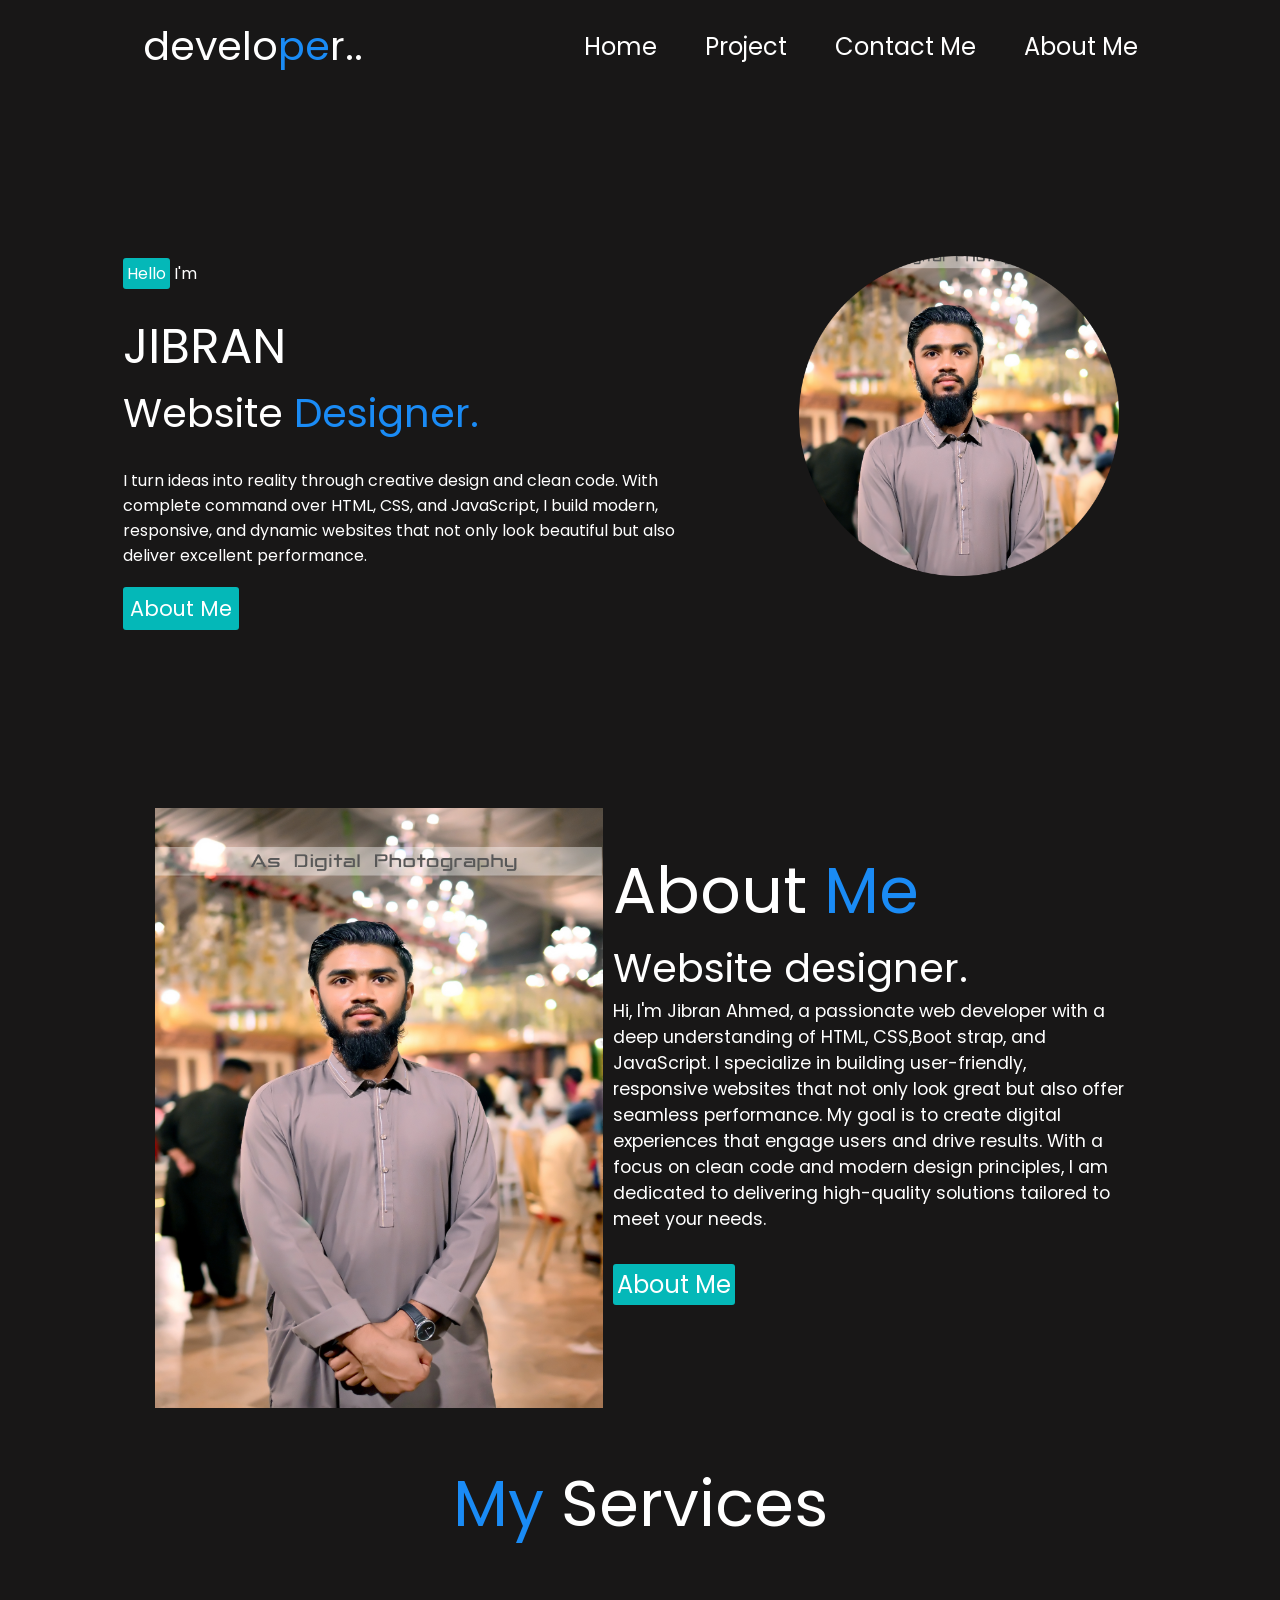
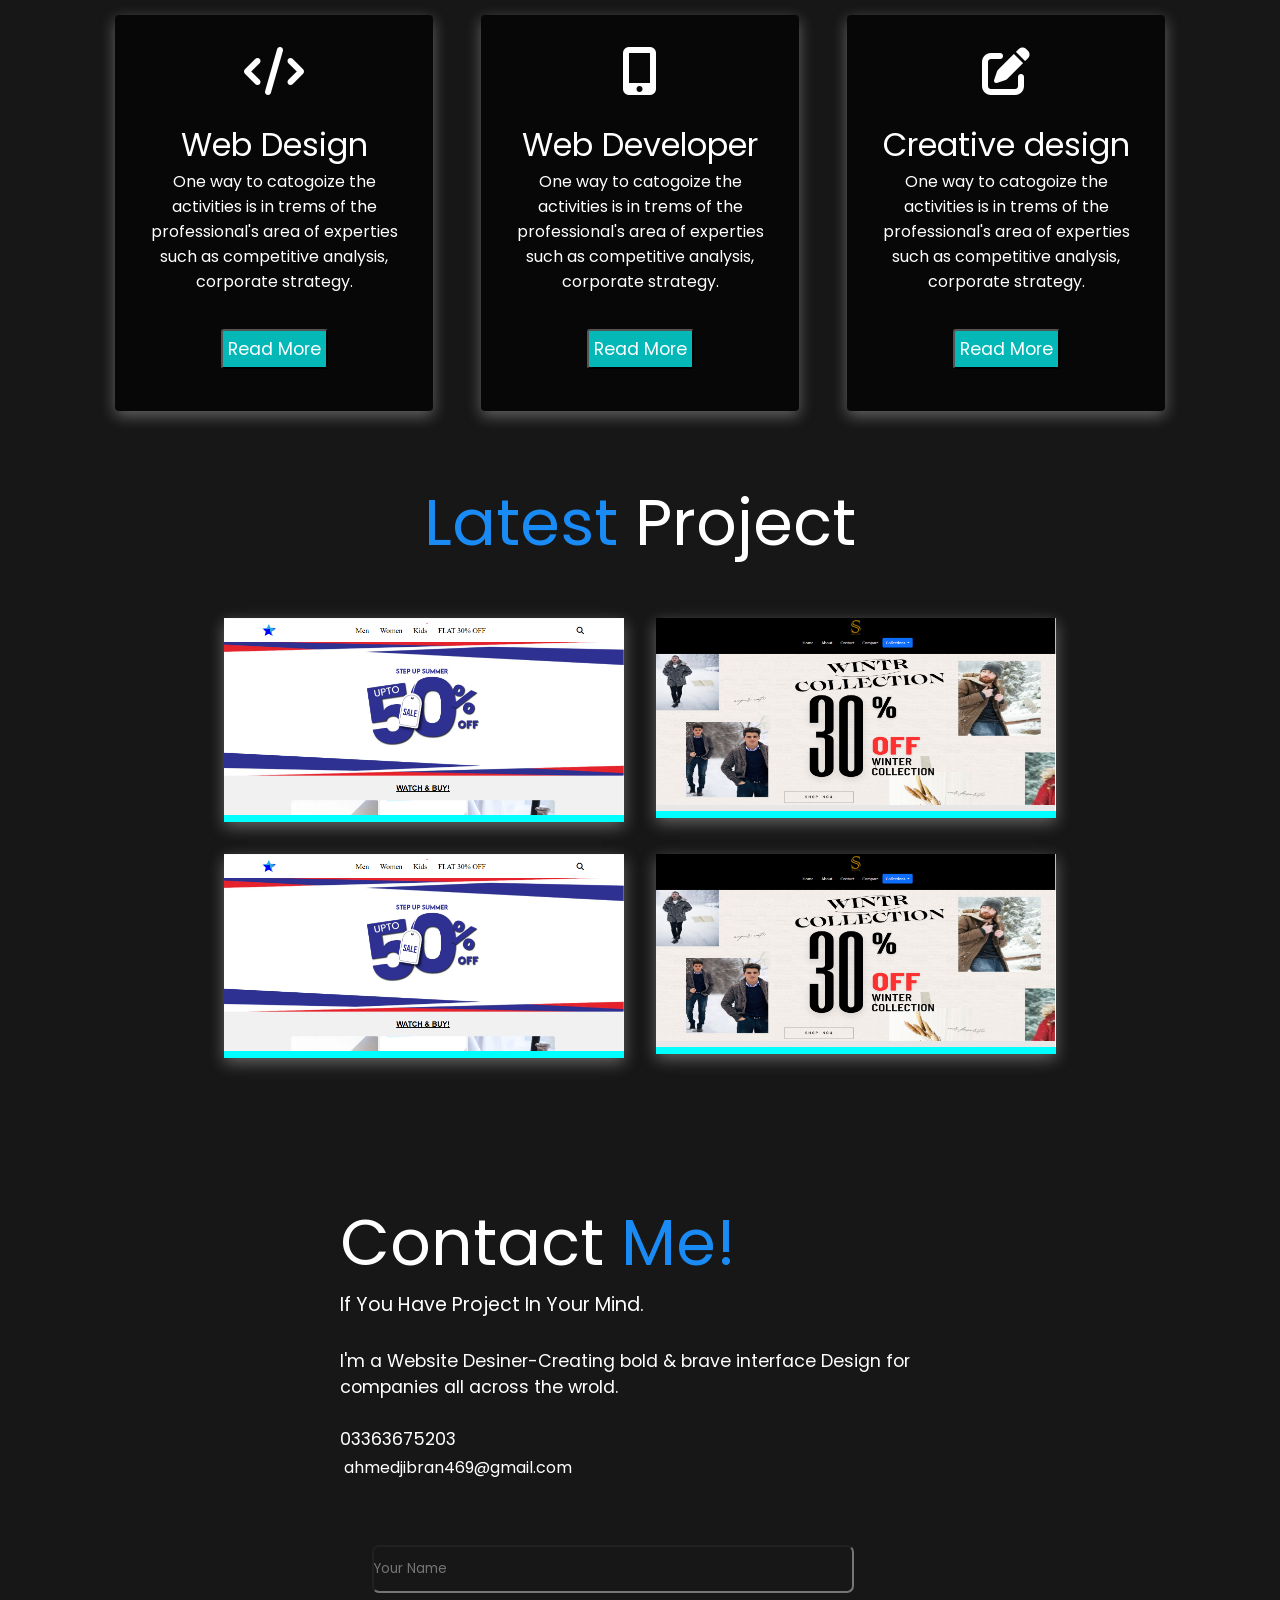
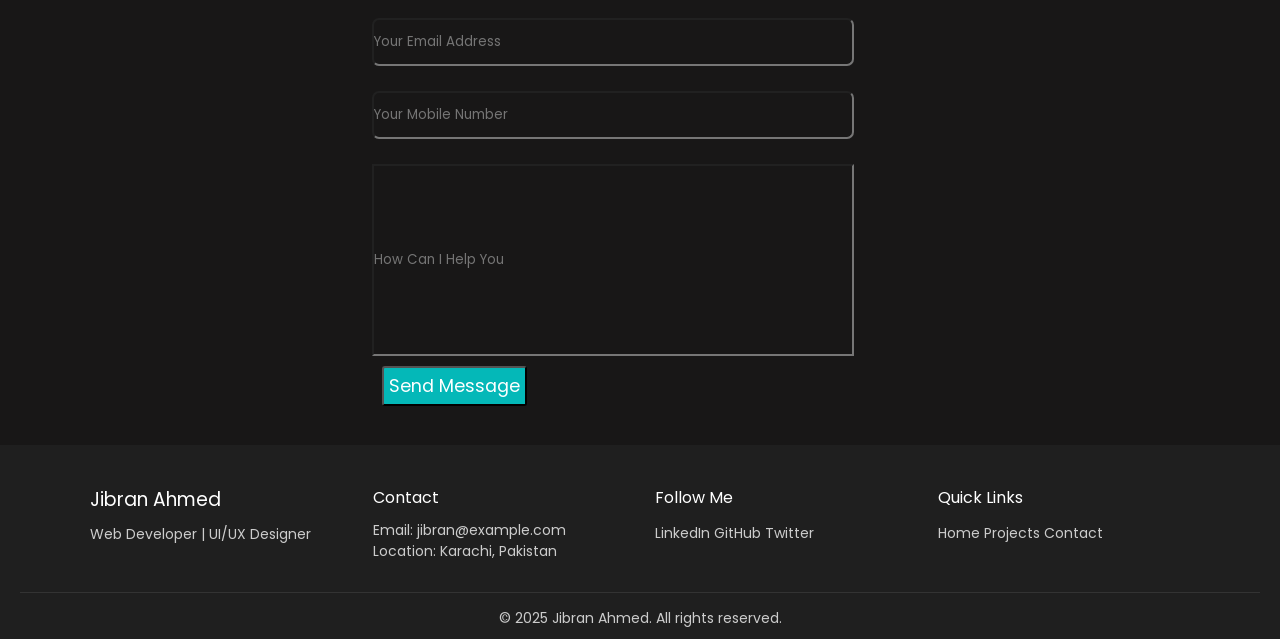
==== index.html @ 89db4c16 "port" ====
<!DOCTYPE html>
<html lang="en">

<head>
    <meta charset="UTF-8">
    <meta name="viewport" content="width=device-width, initial-scale=1.0">
    <title>jiban portfolio</title>
    <link rel="stylesheet" href="./styles.css">
    <link rel="stylesheet" href="./responsive.css">
    <link rel="stylesheet" href="https://cdnjs.cloudflare.com/ajax/libs/font-awesome/6.7.2/css/all.min.css"
        integrity="sha512-Evv84Mr4kqVGRNSgIGL/F/aIDqQb7xQ2vcrdIwxfjThSH8CSR7PBEakCr51Ck+w+/U6swU2Im1vVX0SVk9ABhg=="
        crossorigin="anonymous" referrerpolicy="no-referrer" />
    <link rel="preconnect" href="https://fonts.googleapis.com">
    <link rel="preconnect" href="https://fonts.gstatic.com" crossorigin>
    <link
        href="https://fonts.googleapis.com/css2?family=Alfa+Slab+One&family=Poetsen+One&family=Poppins:ital,wght@0,100;0,200;0,300;0,400;0,500;0,600;0,700;0,800;0,900;1,100;1,200;1,300;1,400;1,500;1,600;1,700;1,800;1,900&family=Roboto:ital,wght@0,100..900;1,100..900&family=Special+Gothic+Condensed+One&family=Special+Gothic+Expanded+One&display=swap"
        rel="stylesheet">
</head>

<body>
    <!-- ==============================navbar------------------------- -->
    <nav>
        <div class="logo">
            <p class="ja3">develo<a class="logp" href="#">pe</a>r..</p>
        </div>
        <div class="link" id="navLinks">
            <a href="./index.html">Home</a>
            <a href="./project.html">Project</a>
            <a href="./contact.html">Contact Me</a>
            <a href="./about.html">About Me</a>

        </div>
        <div class="hamburger" onclick="toggleMenu()">
            <span></span>
            <span></span>
            <span></span>
        </div>
    </nav>
    <!-- ==============================navbar------------------------- -->

    <main>
        <div class="mcontainer">
            <div class="liftcon">
                <div class="ooimg"><img src="./New folder/ASD_5774.png" width="100%" height="100%" alt=""></div>
                <p> <a class="colorb" href="#">  Hello</a> I'm</p> <br>
                <p class="ja1"> JIBRAN </p>
                <p class="ja">Website <a class="txtb" href="#">Designer.</a></p><br>
                <p class="lo">I turn ideas into reality through creative design and clean code. With complete command
                    over HTML, CSS, and JavaScript, I build modern, responsive, and dynamic websites that not only look
                    beautiful but also deliver excellent performance.</p><br>
                <a class="colorb2" href="#">About Me</a>

            </div>
            <div class="rightcon">
                <div class="radius"><img src="./New folder/ASD_5774.png" width="80%" height="80%" alt=""></div>
            </div>
        </div>

        <div class="secondcontainer">
            <div class="rightcon2">
                <img src="./New folder/ji.jpg" width="100%" height="100%" alt="">
            </div>
            <div class="liftcon2">
                <p> </p> <br>
                <p class="am"> About <a class="mecolor" href="#">Me</a> </p>
                <p class="wd">Website designer.</p>
                <p class="content">Hi, I'm Jibran Ahmed, a passionate web developer with a deep understanding of HTML,
                    CSS,Boot strap,
                    and JavaScript. I specialize in building user-friendly, responsive websites that not only look great
                    but also offer seamless performance. My goal is to create digital experiences that engage users and
                    drive results. With a focus on clean code and modern design principles, I am dedicated to delivering
                    high-quality solutions tailored to meet your needs.</p><br>
                <a class="colorb" href="#">About Me</a>

            </div>
        </div>

        <div class="serhead">
            <p class="am1"><a class="mecolor1" href="#">My</a> Services</p>
        </div>
        <div class="cardbox">
            <div class="card">
                <i class="fa-solid fa-code"></i>
                <br>
                <br>
                <h1>Web Design</h1>
                <p> One way to catogoize the activities is in trems of the professional's area of experties such as
                    competitive analysis, corporate strategy.</p><br>
                <button>Read More </button>
            </div>
            <div class="card">
                <i class="fa-solid fa-mobile-screen-button"></i>
                <br>
                <br>
                <h1>Web Developer</h1>
                <p> One way to catogoize the activities is in trems of the professional's area of experties such as
                    competitive analysis, corporate strategy.</p><br>
                <button>Read More </button>
            </div>
            <div class="card">
                <i class="fa-solid fa-pen-to-square"></i>
                <br>
                <br>
                <h1>Creative design</h1>
                <p> One way to catogoize the activities is in trems of the professional's area of experties such as
                    competitive analysis, corporate strategy.</p><br>
                <button>Read More </button>
            </div>

        </div>

        <div class="serhead">
        <p class="am1"><a class="mecolor1" href="#">Latest</a> Project</p>
        </div>
        <div class="prodbox">
          <a href="file:///C:/Users/Touqeer/Desktop/let/index.html"> <div class="project"> <img src="./Screenshot 2025-06-18 022036.png" width="100%"  alt=""></div></a> 
          <a href="https://project-final-b1cu.vercel.app/">   <div class="project"><img src="./Screenshot 2025-06-18 022215.png" width="100%" alt=""></div></a> 
            
        </div>
        <div class="prodbox">
            <a href="file:///C:/Users/Touqeer/Desktop/let/index.html"> <div class="project"> <img src="./Screenshot 2025-06-18 022036.png" width="100%"  alt=""></div></a>
            <a href="https://project-final-b1cu.vercel.app/"> <div class="project"><img src="./Screenshot 2025-06-18 022215.png" width="100%" alt=""></div></a>
            
        </div>


        <div class="contactbox">
            <div class="contect">
                <div class="info">
                    <p> </p> <br>
                    <p class="am"> Contact <a class="mecolor" href="#">Me!</a> </p>
                    <p class=""><b><strong>If You Have Project In Your Mind.</strong></b></p>
                    <br>
                    
                    <p class="content">I'm a Website Desiner-Creating bold & brave interface
                        Design for companies all across the wrold. 
                        <br>
                        <br>
                        03363675203
                    </p>
                    <a class="colorlast" href="#">ahmedjibran469@gmail.com</a>
                    <br>

    
                </div>
                
            </div>

            <div class="place">
                <input class="name" type="text" placeholder="Your Name "><br>
                <br>
                <input  class="name"type="text" placeholder="Your Email Address "><br>
                <br>
                <input class="name"type="text" placeholder="Your Mobile Number "><br>
                <br>
                <input class="help"type="text" placeholder="How Can I Help You "><br>
                <button>Send Message</button>
            </div>
        </div>

    </main>
    <footer class="footer">
        <div class="footer-container">
          
          <div class="footer-about">
            <h3>Jibran Ahmed</h3>
            <p>Web Developer | UI/UX Designer </p>
          </div>
      
          <div class="footer-contact">
            <h4>Contact</h4>
            <p>Email: jibran@example.com</p>
            <p>Location: Karachi, Pakistan</p>
          </div>
      
          <div class="footer-social">
            <h4>Follow Me</h4>
            <a href="#" target="_blank">LinkedIn</a>
            <a href="#" target="_blank">GitHub</a>
            <a href="#" target="_blank">Twitter</a>
          </div>
      
          <div class="footer-nav">
            <h4>Quick Links</h4>
            <a href="#home">Home</a>
            <a href="#projects">Projects</a>
            <a href="#contact">Contact</a>
          </div>
        </div>
      
        <div class="footer-bottom">
          <p>© 2025 Jibran Ahmed. All rights reserved.</p>
        </div>
      </footer>
      

    <script src="./script.js"></script>


    
</body>

</html>
---- styles.css ----
@import url('https://fonts.googleapis.com/css2?family=Poppins:ital,wght@0,100;0,200;0,300;0,400;0,500;0,600;0,700;0,800;0,900;1,100;1,200;1,300;1,400;1,500;1,600;1,700;1,800;1,900&family=Special+Gothic+Condensed+One&family=Special+Gothic+Expanded+One&display=swap');

/* =====================================navbar========================================= */
* {
    box-sizing: border-box;
    padding: 0;
    margin: 0;
    color: white;
    font-family: "Poppins", sans-serif;
    font-weight: 400;
    font-style: normal;
/* font-size: 1.1rem; */
}

nav {
    width: 100%;
    background-color: rgb(24, 23, 23);
    display: flex;
    justify-content: space-around;
    padding: 1rem 2rem;
    
}

.logo {
    color: white;
    font-size: 2.5rem;

}

.radius {
    width: 400px;
    height: 400px;
    border-radius: 50%;
    /* border: 3px solid red; */
}

.link {
    display: flex;
    gap: 3rem;
    align-items: center;


}

.link a {
    list-style: none;
    color: white;
    text-decoration: none;
    font-size: 1.5rem;
}

.hamburger span {
    width: 25px;
    height: 3px;
    background-color: rgb(253, 253, 253);
}

.hamburger {
    margin-top: 20px;
    align-items: center;
    display: none;
    color: white;
    cursor: pointer;
    flex-direction: column;
    gap: 5px;
}





/* =====================================navbar========================================= */


main {
    min-height: calc(100vh - 75px - 10vh);
    /* width: 110vw; */
    background-color: rgb(24, 23, 23);
}

/* =================================================== */
.mcontainer {
    height: 700px;

    width: 100%;
    /* border: 2px solid red; */
   
    display: flex;
    justify-content: center;
    align-items: center;
    gap: 10px;
}
.ooimg{
    height: 150px;
    width: 150px;
    /* background-color: aqua; */
    position: absolute;
    left: 6vw;
    top: 15%;
    display: none;
}

.liftcon {
    height: auto;
    width: 47vw;
    align-items: center;
    padding: 4rem 0px;
    /* background-color: red; */
    /* border: 2px solid red; */
}

.rightcon {
    height: 500px;
    width: 33vw;
    padding: 4rem 4rem;
    /* border: 2px solid rgb(0, 255, 64); */
    align-items: center;
    /* background-color:blue; */
}

/* ============================================ */
.secondcontainer {
    height: auto;
    width: 100%;
    /* background-color: rgb(43, 42, 42); */
    display: flex;
    justify-content: center;
    padding: 1rem;
    gap: 10px;
    
}

.liftcon2 {
    height: auto;
    width: 40vw;
    /* background-color: red; */
    font-size: 1.5rem;
    /* border: 2px solid blue; */
}

.rightcon2 {
    height: 600px;
    width: 35vw;
    /* background-color: blue;
    border: 2px solid blue; */
}

.am {
    font-size: 4rem;
}
.am1 {
    font-size: 4rem;
}
.cerdp{
    font-size: 2rem;
}
.ja {
    font-size: 2.5rem;
}
.ja3 {
    font-size: 2.5rem;
}
.ja1 {
    font-size: 3rem;
    
}

.content{
    font-size: 1rem;
}
.wd{
    font-size: 2.5rem;
}
.mecolor{
    color: rgb(26, 139, 245);
    text-decoration: none;
    font-size: 4rem;
}
.mecolor1{
    color: rgb(26, 139, 245);
    text-decoration: none;
    font-size: 4rem;
}
.serhead {
    text-align: center;
    padding-bottom: 2rem;
    padding-top: 2rem;
    /* border: 2px solid rgb(241, 245, 5); */
}
.colorlast{
    text-decoration: none;
    font-size: 1rem;
    padding: 4px;
    border-radius: 3px;

}


.colorb {
    text-decoration: none;
    background-color: rgb(4, 184, 184);
    padding: 4px;
    border-radius: 3px;

}
.txtb{
    color: rgb(26, 139, 245);
    text-decoration: none;
    font-size: 2.5rem;
}
.logp{
    color: rgb(26, 139, 245);
    text-decoration: none;
    font-size: 2.5rem;
}

.colorb2 {
    text-decoration: none;
    background-color: rgb(4, 184, 184);
    font-size: 1.3rem;
    border-radius: 3px;
    padding: 7px;
}

.cardbox {
    height: auto;
    width: 100%;
    display: flex;
    justify-content: center;
    gap: 3rem;
    background-color: rgb(24, 23, 23);
    flex-wrap: wrap;
    /* border: 2px solid pink; */
    padding: 2rem;
}

.card {
    margin: 0rem 0px ;
    padding: 2rem;
    height: auto;
    width: 318px;
    /* border: 2px solid rgb(129, 129, 129); */
    font-size: 1rem;
    border-radius:4px ;
    text-align: center;
    background-color: rgb(7, 7, 7);
    box-shadow: rgba(243, 242, 242, 0.35) 0px 5px 15px;
   
}
button{
    width: 7vw;
    height: 30px;
    border-radius: 3px;
    background-color:  rgb(4, 184, 184); 
    font-family:1.1rem;
    margin: 10px;
}
.cardbox .card .fa-solid {
    font-size: 3rem;
}
.project{
    width: 400px;
    height: auto;
    background-color: aqua;
    box-shadow: rgba(243, 242, 242, 0.35) 0px 5px 15px;
}
.prodbox{
    height: auto;
    width: 100%;
    display: flex;
    justify-content: center;
    gap: 2rem;
    /* border: 2px solid orange; */
    padding: 1rem;
    flex-wrap: wrap;

}
.contactbox{
    height: auto;
    width: 100%;
    display: flex;
    justify-content: center;
    gap: 2rem;
    
    padding-top: 8rem;
    flex-wrap: wrap;
    padding: 2rem;
    
}
.name{
    width: 90%;
    height: 3rem;
    border-radius: 7px;
    background-color: rgb(24, 23, 23);
    
}
.help{
    width: 90%;
    height: 12rem;
    background-color: rgb(24, 23, 23);
}
.place{
    padding: 2rem;
    height: 500px;
    width: 600px;
    /* border: 2px solid white; */

}
.info{
    margin-top: 60px;
    height: auto;
    width: 600px;
    /* background-color: red; */
    font-size: 1.2rem;
    /* border: 2px solid rgb(208, 255, 0); */

}
button{
    height: auto;
    width: auto;
    font-size: 1.1rem;
    padding: 5px;
}
.content{
    font-size: 1.1rem;
}





.footer {
    background-color: #1f1f1f;
    color: #fff;
    padding: 40px 20px 10px;
    font-family: Arial, sans-serif;
  }
  
  .footer-container {
    display: grid;
    grid-template-columns: repeat(auto-fit, minmax(200px, 1fr));
    gap: 30px;
    max-width: 1100px;
    margin: auto;
  }
  
  .footer h3, .footer h4 {
    color: #ffffff;
    margin-bottom: 10px;
  }
  
  .footer p, .footer a {
    color: #ccc;
    text-decoration: none;
    font-size: 14px;
  }
  
  .footer a:hover {
    color: #00bcd4;
  }
  
  .footer-bottom {
    text-align: center;
    margin-top: 30px;
    border-top: 1px solid #333;
    padding-top: 15px;
    font-size: 13px;
    color: #888;
  }
---- responsive.css ----
@media(max-width:900px) {
    body {
        background-color: brown;
    }
.rightcon {
    display: none;
}
    nav .link {
        display:none;
        width: 150px;
        background-color: rgb(53, 48, 48);
        position: absolute;
        flex-direction: column;
        top: 70px;
        right: 20px;
        padding: 0rem;
        border-radius: 7px;
    }

    nav .link.active {
        display: flex;
    }

    .hamburger {
        display: flex;
        
    }
    .ooimg{
        display: flex;
    }
.mcontainer{
    width: 100%;
    /* border: 2px solid red; */
    padding-top: 3rem;
    font-size: 1rem;
    
}
.content{
    font-size: 1rem;
}
.liftcon2{
    width: 100%;
    /* border: 2px solid rgb(253, 247, 247); */
    font-size: 1rem;
    
}
.serhead {
    text-align: center;
    padding-bottom: 2rem;
    padding-top: 2rem;
    font-size: 3rem;
    /* border: 2px solid rgb(241, 245, 5); */
}

.rightcon2{
    display: none;
}
.liftcon{
    width: 90%;
}
.info{
    width: 90%;
}
    .am1{
        font-size: 2.5rem;
    }
    .am{
        font-size: 2rem;
    }
    .mecolor{
        font-size: 1.8rem;
    }
    .wd{
        font-size: 1.3rem;
  }

  .ja1{
    font-size: 2rem;
  }
  .ja{
    font-size: 1.5rem;
  }
  .txtb{
    font-size: 1.5rem;
  }
  .mecolor1{
    font-size: 2.5rem;
  }

  .logp{
    font-size: 2rem
  }
}





.card:hover {
    transform: translateY(-20px );
  }
  .logp{
    
  }
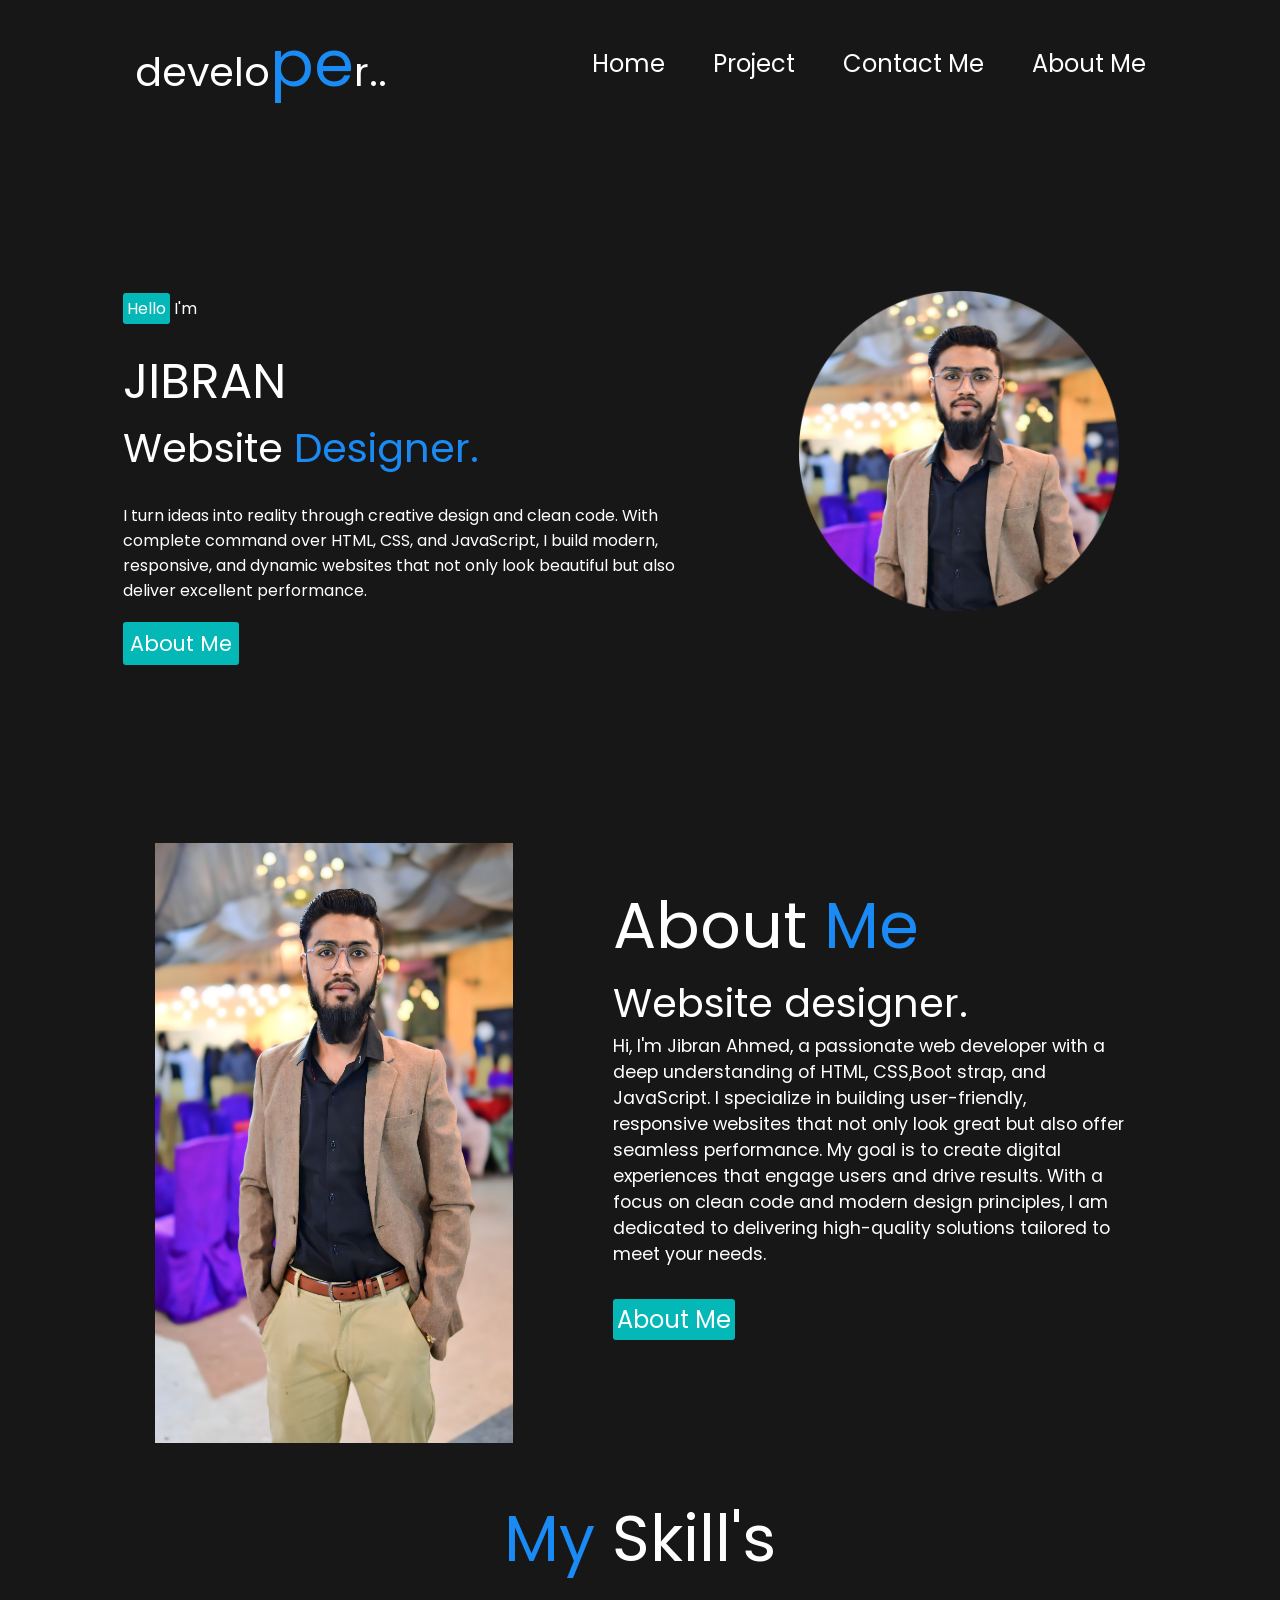
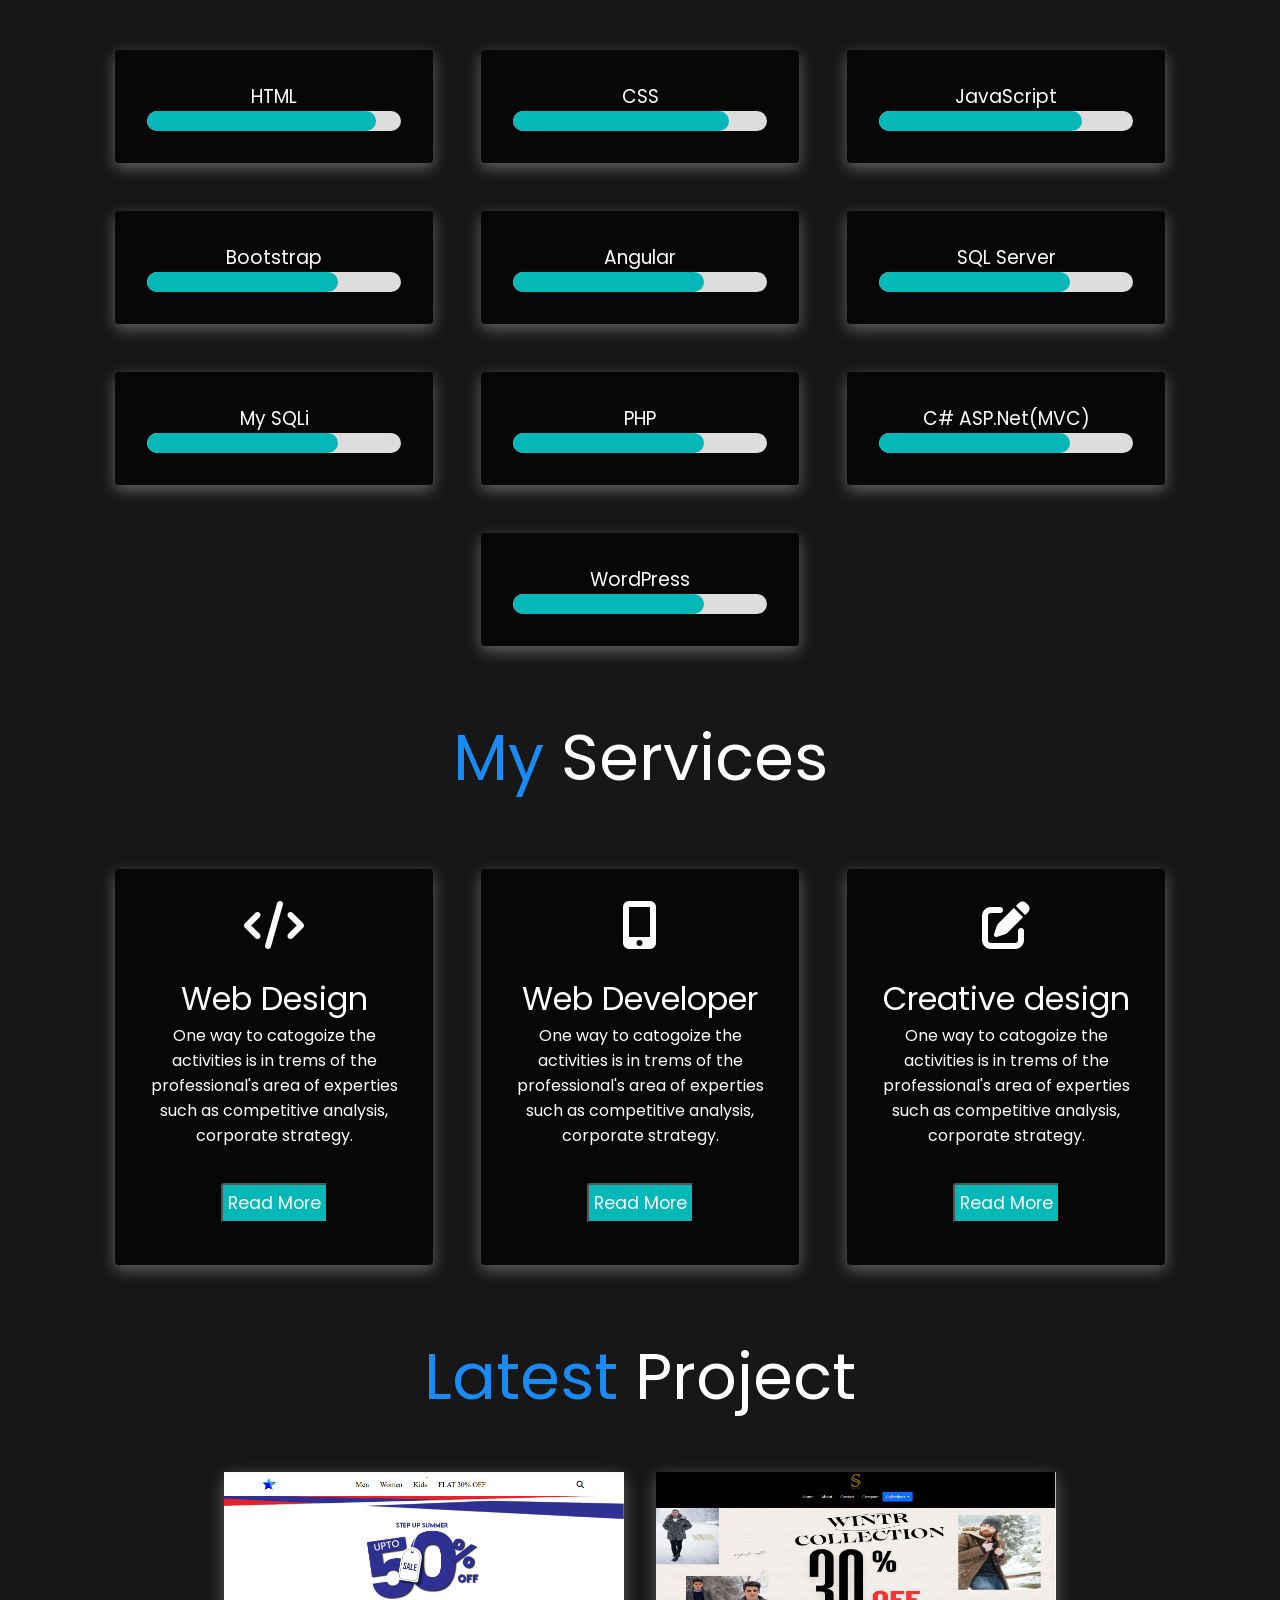
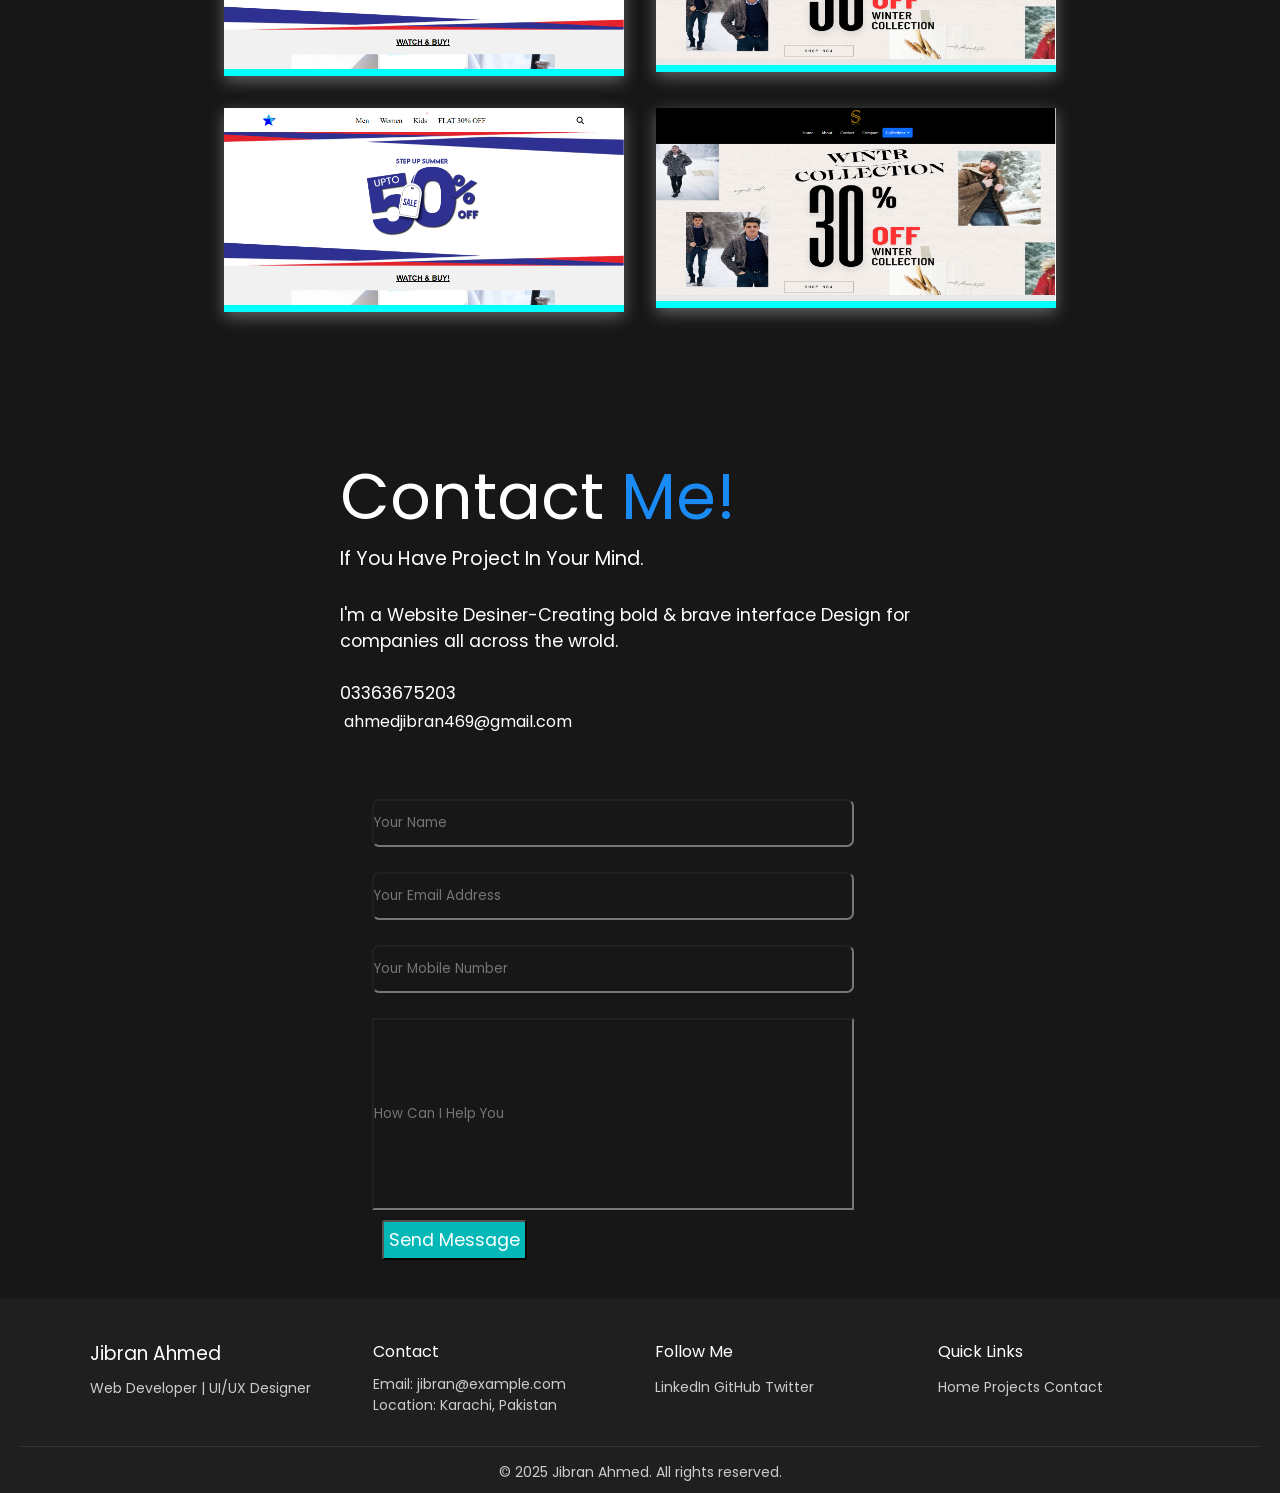
==== commit 7f4d17e9: "second" ====
--- a/index.html
+++ b/index.html
@@ -21,7 +21,7 @@
     <!-- ==============================navbar------------------------- -->
     <nav>
         <div class="logo">
-            <p class="ja3">develo<a class="logp" href="#">pe</a>r..</p>
+            <p class="ja3">develo<a class="mecolor1" href="#">pe</a>r..</p>
         </div>
         <div class="link" id="navLinks">
             <a href="./index.html">Home</a>
@@ -41,7 +41,7 @@
     <main>
         <div class="mcontainer">
             <div class="liftcon">
-                <div class="ooimg"><img src="./New folder/ASD_5774.png" width="100%" height="100%" alt=""></div>
+                <div class="ooimg"><img src=".//New folder/cropped_circle_image.png" width="100%" height="100%" alt=""></div>
                 <p> <a class="colorb" href="#">  Hello</a> I'm</p> <br>
                 <p class="ja1"> JIBRAN </p>
                 <p class="ja">Website <a class="txtb" href="#">Designer.</a></p><br>
@@ -52,17 +52,17 @@
 
             </div>
             <div class="rightcon">
-                <div class="radius"><img src="./New folder/ASD_5774.png" width="80%" height="80%" alt=""></div>
+                <div class="radius"><img src=".//New folder/cropped_circle_image.png" width="80%" height="80%" alt=""></div>
             </div>
         </div>
 
         <div class="secondcontainer">
             <div class="rightcon2">
-                <img src="./New folder/ji.jpg" width="100%" height="100%" alt="">
+                <img src=".//New folder/ASD_5652.remini-enhanced.jpg" width="80%" height="100%" alt="">
             </div>
             <div class="liftcon2">
                 <p> </p> <br>
-                <p class="am"> About <a class="mecolor" href="#">Me</a> </p>
+                <p class="am"> About <a class="mecolor1" href="#">Me</a> </p>
                 <p class="wd">Website designer.</p>
                 <p class="content">Hi, I'm Jibran Ahmed, a passionate web developer with a deep understanding of HTML,
                     CSS,Boot strap,
@@ -75,6 +75,73 @@
             </div>
         </div>
 
+<div class="serhead">
+            <p class="am1"><a class="mecolor1" href="#">My</a> Skill's</p>
+        </div>
+        <div class="skillsbox">
+            <div class="skill">
+                <h3>HTML</h3>
+                <div class="progress-bar">
+                    <div class="progress" style="width: 90%;"></div>
+                </div>
+            </div>
+            <div class="skill">
+                <h3>CSS</h3>
+                <div class="progress-bar">
+                    <div class="progress" style="width: 85%;"></div>
+                </div>
+            </div>
+            <div class="skill">
+                <h3>JavaScript</h3>
+                <div class="progress-bar">
+                    <div class="progress" style="width: 80%;"></div>
+                </div>
+            </div>
+            <div class="skill">
+                <h3>Bootstrap</h3>
+                <div class="progress-bar">
+                    <div class="progress" style="width: 75%;"></div>
+                </div>
+            </div>
+            <div class="skill">
+                <h3>Angular </h3>
+                <div class="progress-bar">
+                    <div class="progress" style="width: 75%;"></div>
+                </div>
+            </div>
+            <div class="skill">
+                <h3>SQL Server</h3>
+                <div class="progress-bar">
+                    <div class="progress" style="width: 75%;"></div>
+                </div>
+            </div>
+            <div class="skill">
+                <h3>My SQLi</h3>
+                <div class="progress-bar">
+                    <div class="progress" style="width: 75%;"></div>
+                </div>
+            </div>
+            <div class="skill">
+                <h3>PHP</h3>
+                <div class="progress-bar">
+                    <div class="progress" style="width: 75%;"></div>
+                </div>
+            </div>
+            <div class="skill">
+                <h3>C# ASP.Net(MVC)</h3>
+                <div class="progress-bar">
+                    <div class="progress" style="width: 75%;"></div>
+                </div>
+            </div>
+            <div class="skill">
+                <h3>WordPress</h3>
+                <div class="progress-bar">
+                    <div class="progress" style="width: 75%;"></div>
+                </div>
+            </div>
+            
+            </div>
+        </div>
         <div class="serhead">
             <p class="am1"><a class="mecolor1" href="#">My</a> Services</p>
         </div>
@@ -128,7 +195,7 @@
             <div class="contect">
                 <div class="info">
                     <p> </p> <br>
-                    <p class="am"> Contact <a class="mecolor" href="#">Me!</a> </p>
+                    <p class="am"> Contact <a class="mecolor1" href="#">Me!</a> </p>
                     <p class=""><b><strong>If You Have Project In Your Mind.</strong></b></p>
                     <br>
                     
--- a/styles.css
+++ b/styles.css
@@ -258,6 +258,42 @@
 .cardbox .card .fa-solid {
     font-size: 3rem;
 }
+.skillsbox {
+    height: auto;
+    width: 100%;
+    display: flex;
+    justify-content: center;
+    gap: 3rem;
+    background-color: rgb(24, 23, 23);
+    flex-wrap: wrap;
+    padding: 2rem;
+}
+
+.skill {
+    margin: 0rem 0px ;
+    padding: 2rem;
+    height: auto;
+    width: 318px;
+    font-size: 1rem;
+    border-radius:4px ;
+    text-align: center;
+    background-color: rgb(7, 7, 7);
+    box-shadow: rgba(243, 242, 242, 0.35) 0px 5px 15px;
+}
+
+.progress-bar {
+    width: 100%;
+    height: 20px;
+    background-color: #ddd;
+    border-radius: 10px;
+    overflow: hidden;
+}
+
+.progress {
+    height: 100%;
+    background-color: rgb(4, 184, 184);
+    border-radius: 10px;
+}
 .project{
     width: 400px;
     height: auto;
--- a/responsive.css
+++ b/responsive.css
@@ -1,6 +1,6 @@
 @media(max-width:900px) {
     body {
-        background-color: brown;
+        /* background-color: brown; */
     }
 .rightcon {
     display: none;
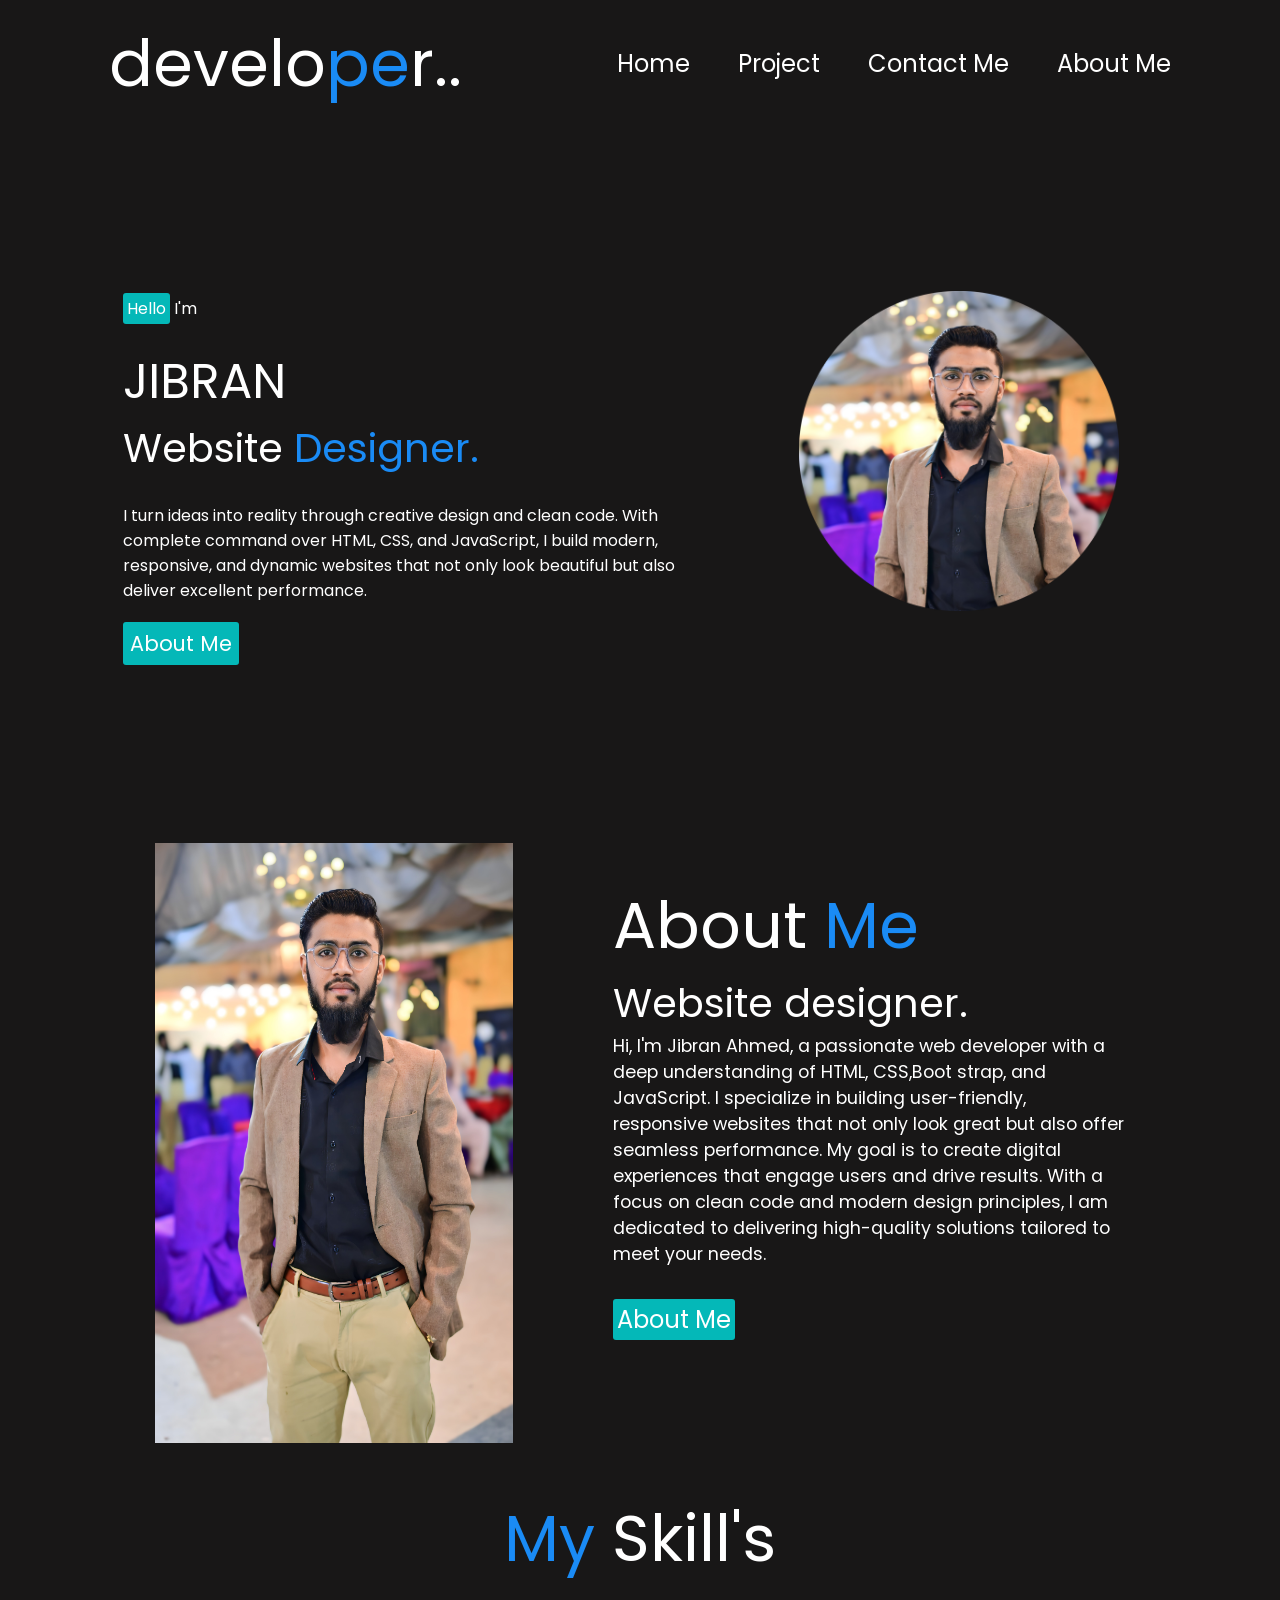
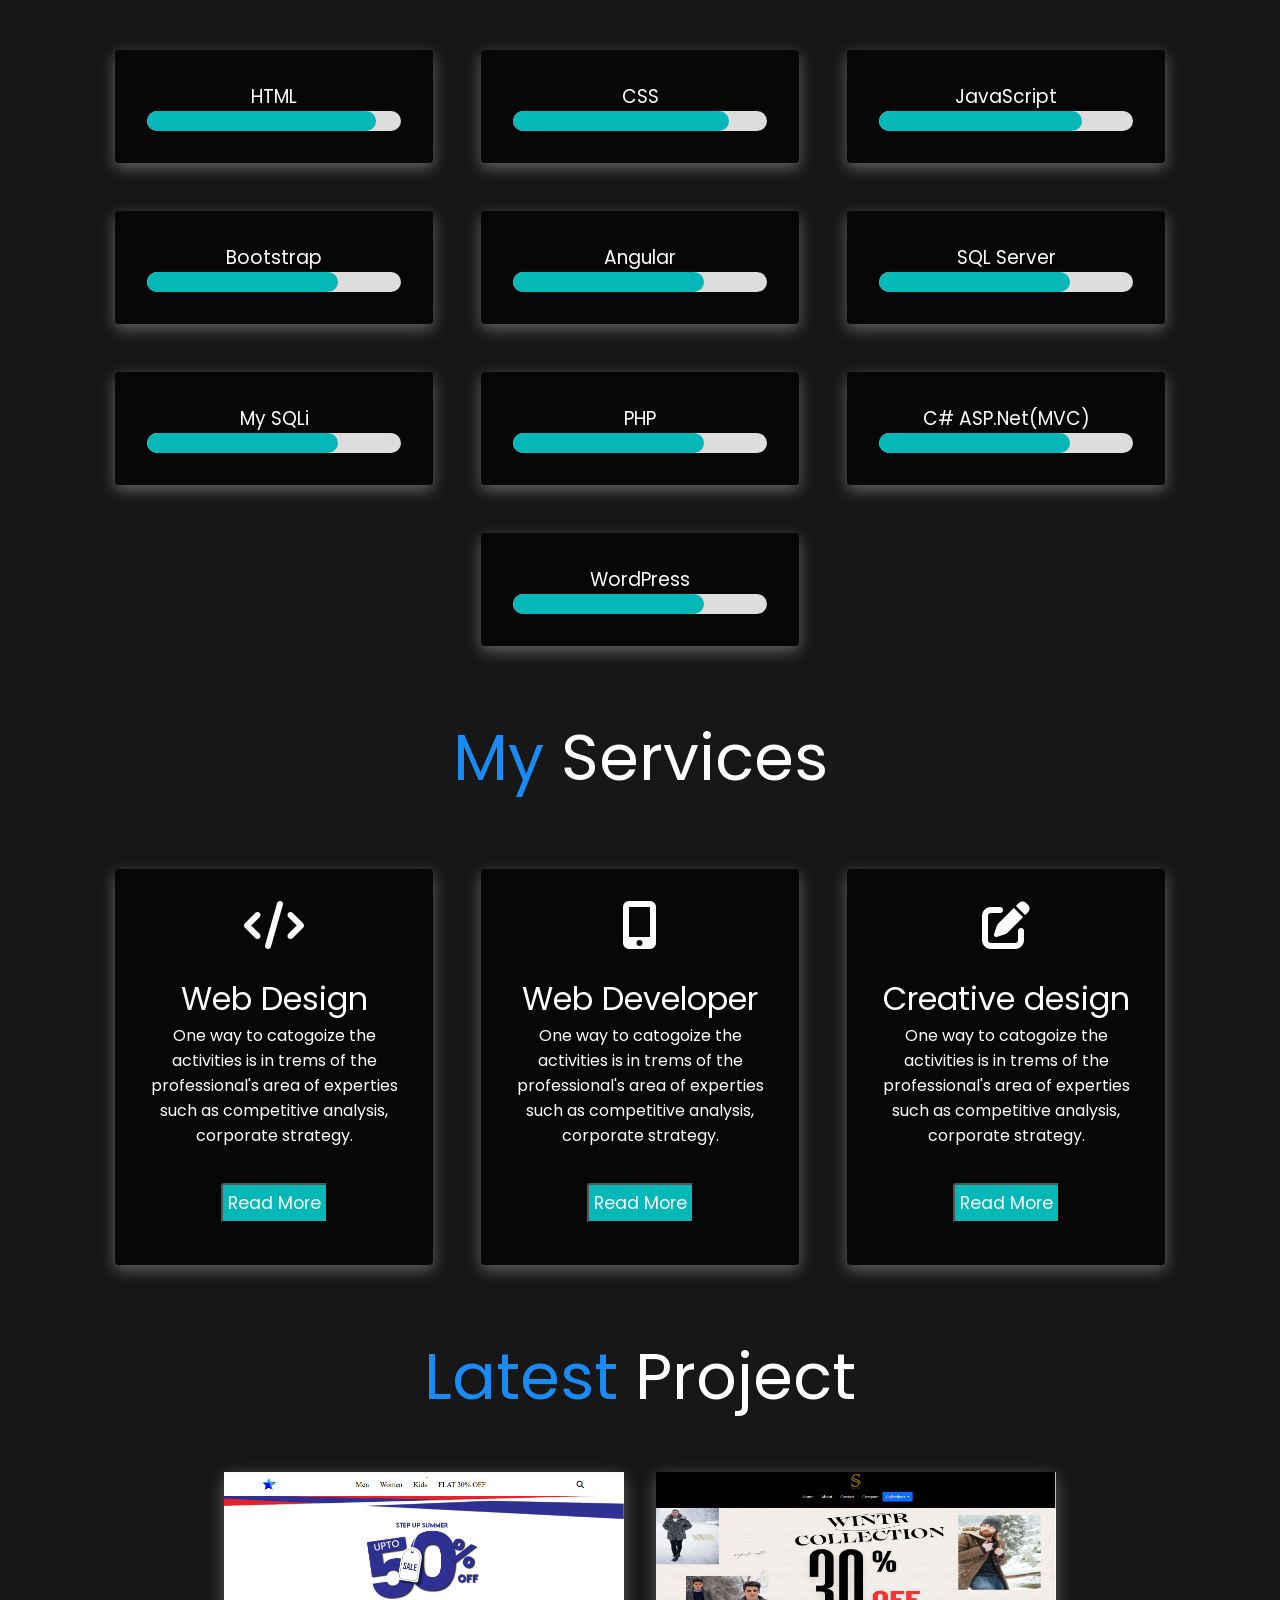
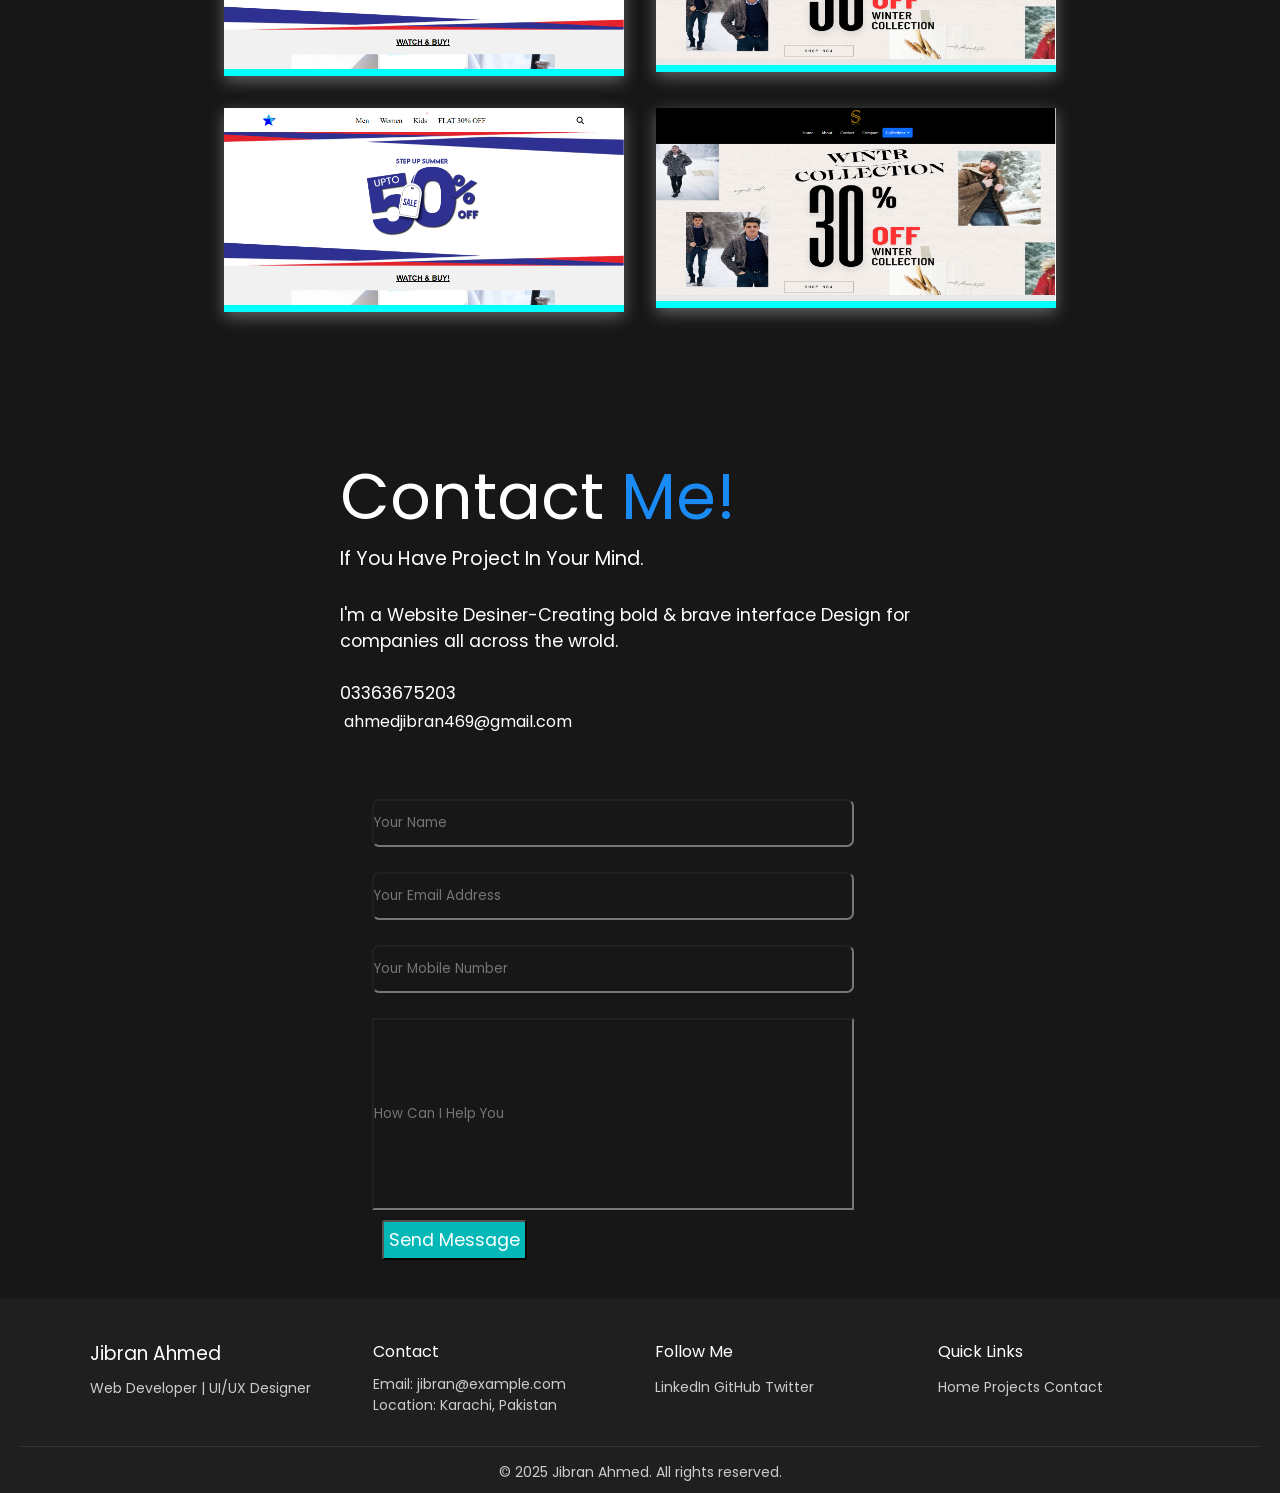
==== commit 909360a8: "second123" ====
--- a/index.html
+++ b/index.html
@@ -21,7 +21,7 @@
     <!-- ==============================navbar------------------------- -->
     <nav>
         <div class="logo">
-            <p class="ja3">develo<a class="mecolor1" href="#">pe</a>r..</p>
+            <p class="am">develo<a class="mecolor1" href="#">pe</a>r..</p>
         </div>
         <div class="link" id="navLinks">
             <a href="./index.html">Home</a>
